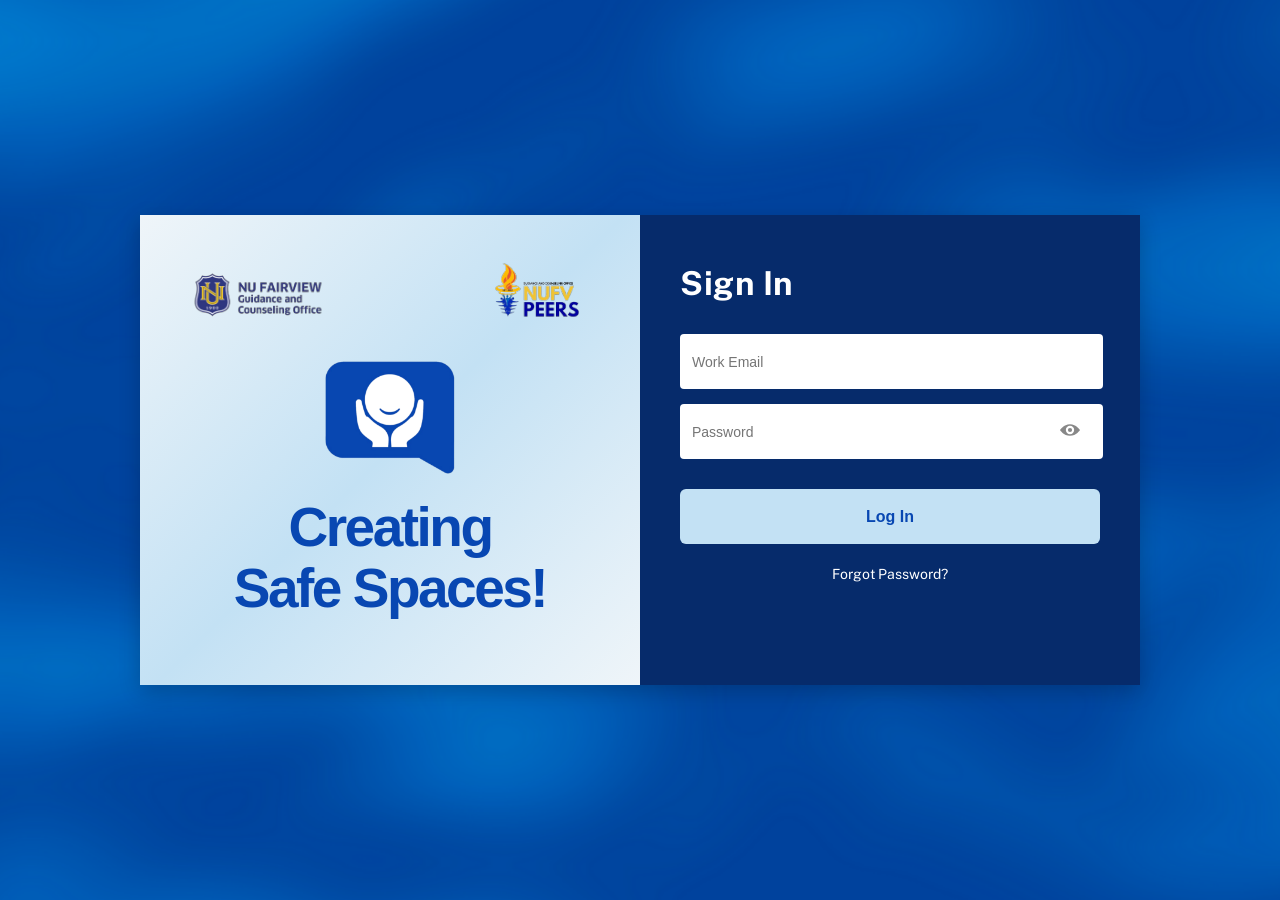
==== GCO Login.html @ 4deeb332 "FINALL" ====
<!DOCTYPE html>
<html lang="en">
<head>
  <meta charset="UTF-8">
  <meta name="viewport" content="width=device-width, initial-scale=1.0">
  <title>Sign In</title>
  <link rel="icon" type="image/png" href="photos/pic_logo2.png">
  <link rel="stylesheet" href="IT Login.css">
</head>
<body>
  <!-- ================= SIGN IN ================= -->
  <div id="ITLogIn" class="login">
    <div class="left">
      <div class="logos">
        <img src="icons/NU FV logo.svg" alt="NU Fairview Logo" class="logo-nufv">
        <img src="icons/Peers logo.svg" alt="NU Fairview Peers Logo" class="logo-peer">
      </div>
      <img src="photos/pic_logo2.png" alt="SafeSpace Logo" class="SafeSpaceLogo">
      <h1>Creating<br>Safe Spaces!</h1>
    </div>
    <div class="right">
      <h2>Sign In</h2>
      <form action="GCO.html" method="get">
        <div class="input-box">
          <input type="email" placeholder="Work Email" required>
        </div>
        <div class="input-box">
          <input type="password" id="loginPassword" placeholder="Password" required>
          <span class="toggle-password" onclick="togglePassword('loginPassword','loginEye')">
            <svg id="loginEye" xmlns="http://www.w3.org/2000/svg" width="20" height="20" fill="#888" viewBox="0 0 24 24">
              <path d="M12 5c-7.633 0-12 7-12 7s4.367 7 12 7 12-7 12-7-4.367-7-12-7zm0 12a5 5 0 1 1 0-10 5 5 0 0 1 0 10z"/>
              <circle cx="12" cy="12" r="2.5"/>
            </svg>
          </span>
        </div>
        <button type="submit" class="btn">Log In</button>
        <div class="forgot">
          <a href="#" onclick="showVerification()">Forgot Password?</a>
        </div>
      </form>
    </div>
  </div>

  <!-- ================= VERIFICATION ================= -->
  <div id="ITVerification" class="login hidden">
    <div class="left">
      <div class="logos">
        <img src="icons/NU FV logo.svg" alt="NU Fairview Logo" class="logo-nufv">
        <img src="icons/Peers logo.svg" alt="NU Fairview Peers Logo" class="logo-peer">
      </div>
      <img src="photos/pic_logo2.png" alt="SafeSpace Logo" class="SafeSpaceLogo">
      <h1>Creating<br>Safe Spaces!</h1>
    </div>

    <div class="right">
      <h2>Verification</h2>
      <p class="verification-text">
        A verification code has been sent to 
        <span class="verification-email" id="userEmail">abcd@students.nu-fairview.edu.ph</span>.<br>
        Please check your inbox and enter the verification code below.<br>
        The code will expire in 2 minutes.
      </p>

      <div class="code-inputs">
        <input type="text" maxlength="1" class="code-input" id="code1" oninput="moveToNext(this, 'code2')" onkeydown="handleBackspace(event, this, null)">
        <input type="text" maxlength="1" class="code-input" id="code2" oninput="moveToNext(this, 'code3')" onkeydown="handleBackspace(event, this, 'code1')">
        <input type="text" maxlength="1" class="code-input" id="code3" oninput="moveToNext(this, 'code4')" onkeydown="handleBackspace(event, this, 'code2')">
        <input type="text" maxlength="1" class="code-input" id="code4" oninput="moveToNext(this, 'code5')" onkeydown="handleBackspace(event, this, 'code3')">
        <input type="text" maxlength="1" class="code-input" id="code5" oninput="moveToNext(this, 'code6')" onkeydown="handleBackspace(event, this, 'code4')">
        <input type="text" maxlength="1" class="code-input" id="code6" oninput="moveToNext(this, null)" onkeydown="handleBackspace(event, this, 'code5')">
      </div>

      <button class="btn" onclick="verifyCode()">Verify</button>
      <div class="resend">
        <a onclick="resendCode()">Resend code</a>
      </div>
    </div>
  </div>

  <!-- ================= NEW PASSWORD ================= -->
  <div id="ITNewPass" class="login hidden">
    <div class="left">
      <div class="logos">
        <img src="icons/NU FV logo.svg" alt="NU Fairview Logo" class="logo-nufv">
        <img src="icons/Peers logo.svg" alt="NU Fairview Peers Logo" class="logo-peer">
      </div>
      <img src="photos/pic_logo2.png" alt="SafeSpace Logo" class="SafeSpaceLogo">
      <h1>Creating<br>Safe Spaces!</h1>
    </div>
    <div class="right">
      <h2>New Password</h2>
      <form onsubmit="return confirmNewPassword(event)">
        <div class="input-box">
          <input type="password" id="newPassword" placeholder="New Password" required>
          <span class="toggle-password" onclick="togglePassword('newPassword','newEye')">
            <svg id="newEye" xmlns="http://www.w3.org/2000/svg" width="20" height="20" fill="#888" viewBox="0 0 24 24">
              <path d="M12 5c-7.633 0-12 7-12 7s4.367 7 12 7 12-7 12-7-4.367-7-12-7zm0 12a5 5 0 1 1 0-10 5 5 0 0 1 0 10z"/>
              <circle cx="12" cy="12" r="2.5"/>
            </svg>
          </span>
        </div>
        <div class="input-box">
          <input type="password" id="confirmPassword" placeholder="Confirm Password" required>
          <span class="toggle-password" onclick="togglePassword('confirmPassword','confirmEye')">
            <svg id="confirmEye" xmlns="http://www.w3.org/2000/svg" width="20" height="20" fill="#888" viewBox="0 0 24 24">
              <path d="M12 5c-7.633 0-12 7-12 7s4.367 7 12 7 12-7 12-7-4.367-7-12-7zm0 12a5 5 0 1 1 0-10 5 5 0 0 1 0 10z"/>
              <circle cx="12" cy="12" r="2.5"/>
            </svg>
          </span>
        </div>
        <button type="submit" class="btn">Confirm</button>
      </form>
    </div>
  </div>

  <!-- ================= JS ================= -->
  <script>
    let userEmail = 'abcd@students.nu-fairview.edu.ph';

    // Toggle password visibility
    function togglePassword(inputId, eyeId) {
      const passwordInput = document.getElementById(inputId);
      const eyeIcon = document.getElementById(eyeId);

      if (passwordInput.type === "password") {
        passwordInput.type = "text";
        eyeIcon.setAttribute("fill", "#0067c4");
      } else {
        passwordInput.type = "password";
        eyeIcon.setAttribute("fill", "#888");
      }
    }

    // Show Verification Page
    function showVerification() {
      document.getElementById('ITLogIn').classList.add('hidden');
      document.getElementById('ITVerification').classList.remove('hidden');
      for (let i = 1; i <= 6; i++) {
        document.getElementById('code' + i).value = '';
      }
      document.getElementById('code1').focus();
    }

    // Move to next input for OTP
    function moveToNext(current, nextId) {
      if (current.value.length === 1 && nextId) {
        document.getElementById(nextId).focus();
      }
    }

    // Backspace handling for OTP
    function handleBackspace(event, current, prevId) {
      if (event.key === 'Backspace' && current.value === '' && prevId) {
        event.preventDefault();
        document.getElementById(prevId).focus();
      }
    }

    // Verify Code → Go to New Password
    function verifyCode() {
      let code = '';
      for (let i = 1; i <= 6; i++) {
        code += document.getElementById('code' + i).value;
      }

      if (code.length === 6) {
        document.getElementById('ITVerification').classList.add('hidden');
        document.getElementById('ITNewPass').classList.remove('hidden');
      } else {
        alert('Please enter all 6 digits of the verification code.');
      }
    }

    // Resend OTP
    function resendCode() {
      alert('Verification code has been resent to ' + userEmail);
      for (let i = 1; i <= 6; i++) {
        document.getElementById('code' + i).value = '';
      }
      document.getElementById('code1').focus();
    }

    // Confirm new password → Back to login
    function confirmNewPassword(event) {
      event.preventDefault();
      const newPass = document.getElementById('newPassword').value;
      const confirmPass = document.getElementById('confirmPassword').value;

      if (newPass !== confirmPass) {
        alert("Passwords don't match!");
        return false;
      }

      alert("Password has been reset successfully!");
      document.getElementById('ITNewPass').classList.add('hidden');
      document.getElementById('ITLogIn').classList.remove('hidden');
      return true;
    }
  </script>
</body>
</html>
---- IT Login.css ----
/* --------------------------------------IT ADMIN-------------------------------------- */

@font-face {
  font-family: "BoldFont";
  src: url("fonts/PublicSans-Bold.ttf") format("truetype");
}
@font-face {
  font-family: "RegularFont";
  src: url("fonts/PublicSans-Regular.ttf") format("truetype");
}

@font-face {
  font-family: "Oswald";
  src: url("fonts/Oswald-Regular.ttf") format("truetype");
}


body {
  margin: 0;
  font-family: "RegularFont", Arial, sans-serif;
  height: 100vh;
  display: flex;
  justify-content: center;
  align-items: center;
  background: url("photos/bg_login.png") no-repeat center center fixed;
  background-size: cover;
  overflow: hidden;
}

.login {
  display: flex;
  width: 1000px;
  height: 470px;
  margin: auto;
  background: white;
  overflow: hidden;
  box-shadow: 0 6px 20px rgba(0, 0, 0, 0.2);
}

.left, .right {
  width: 500px;
  height: 470px;
  box-sizing: border-box; 
}
/* --------------------------------------LEFT SECTION-------------------------------------- */
.left {
  flex: 1;
  background: linear-gradient(135deg, #eff5f9, #c3e1f4, #eff5f9);
  display: flex;
  flex-direction: column;
  justify-content: center;
  align-items: center;
  padding: 40px;
  text-align: center;
}

.left .logos {
  display: flex;
  justify-content: space-between; 
  align-items: center;
  width: 100%;
  margin-bottom: 80px;
  padding: 0 20px;
}

/* NU FV LOGO*/
.logo-nufv {
  max-height: 150px;
  position: relative; 
  left: -55px;       
  top: 40px;            
}

/* PEERS LOGO*/
.logo-peer {
  max-height: 90px;
  position: relative; 
  right: -10px;      
  top: 35px;         /
}

/* SAFESPACE*/
.left .SafeSpaceLogo {
  width: 130px;
  position: relative; 
  top: -50px;         
}

.left h1 {
  font-weight: bolder;
  font-family: "BoldOswald", sans-serif;
  font-size: 55px;
  line-height: 1.11;
  letter-spacing: -2.5px;
  color: #0847b2;
  position: relative; 
  top: -65px;
}

/* --------------------------------------RIGHT SECTION-------------------------------------- */
.right {
  flex: 1;
  background: #062b6b;
  display: flex;
  flex-direction: column;
  justify-content: center;
  padding: 40px;
  color: white;
}

.right h2 {
  font-weight: bold;
  font-family: "BoldFont", sans-serif;
  font-size: 33px;
  letter-spacing: 0.5px;
  text-align: left;
  position: relative; 
  top: -50px;
}

.input-box {
  margin-bottom: 15px;
  position: relative;
  left: 0px;  
  top: -45px;   
}

.input-box input {
  width: 95%;
  height: 55px;
  padding: 0 12px;
  border-radius: 4px;
  border: none;
  outline: none;
  font-family: "RegularPublicSans", sans-serif;
  font-size: 14px;
}

.toggle-password {
  position: absolute;
  right: 20px;
  top: 50%;
  transform: translateY(-50%);
  cursor: pointer;
}

.btn {
  width: 100%;
  height: 55px;
  padding: 0 12px;
  background: #c3e1f4;
  border: none;
  border-radius: 6px;
  font-size: 16px;
  font-weight: bold;
  color: #0847b2;
  cursor: pointer;
  transition: 0.3s;
  position: relative;
  left: 0px;  
  top: -30px;   
}

.btn:hover {
  background: #357ab7;
  color: white
}

.forgot {
  margin-top: 20px;
  text-align: center;
}

.forgot a {
  text-decoration: none;
  color: white;
  font-size: 14px;
  position: relative;
  top: -30px;   
}


#ITVerification .right {
  padding: 60px 40px 40px 40px; 
  display: flex;
  flex-direction: column;
  align-items: center; 
}

#ITVerification .right {
  height: 100%; 
  display: flex;
  flex-direction: column;
  align-items: center;
  padding: 60px 40px 40px 40px;
}

.verification-content h2 {
  font-size: 33px;
  text-align: center;
  width: 100%;
  font-weight: bold;
  font-family: "BoldFont", sans-serif;
  letter-spacing: 0.5px;
  margin-top: 40px;   

}

.verification-text {
  font-size: 13px;
  line-height: 1.6;          
  margin: -50px 0 15px 0;  
  color: #d4e3f0;
  text-align: center;
}

.verification-email {
  font-weight: bold;
  color: #fff;             
}

.code-inputs {
	display: flex;
	gap: 8px;
	justify-content: center;
	margin: 5px 0 20px 0; 
}

.code-input {
	width: 58px;
  height: 68px;
	text-align: center;
	font-size: 24px;
	font-weight: bold;
	border: none;
	border-radius: 4px;
	outline: none;
}

#ITVerification .btn {
  position: relative;
  top: 0;
	margin-top: 0;
}

.resend {
	margin-top: 18px;
	text-align: center;
}

.resend a {
	text-decoration: none;
	color: #4a9eff;
	font-size: 14px;
	font-weight: 600;
	cursor: pointer;
	position: relative;
	top: 0;
}

.resend a:hover {
	text-decoration: underline;
}

/* HIDE SECTIONS */
.hidden {
	display: none !important;
}
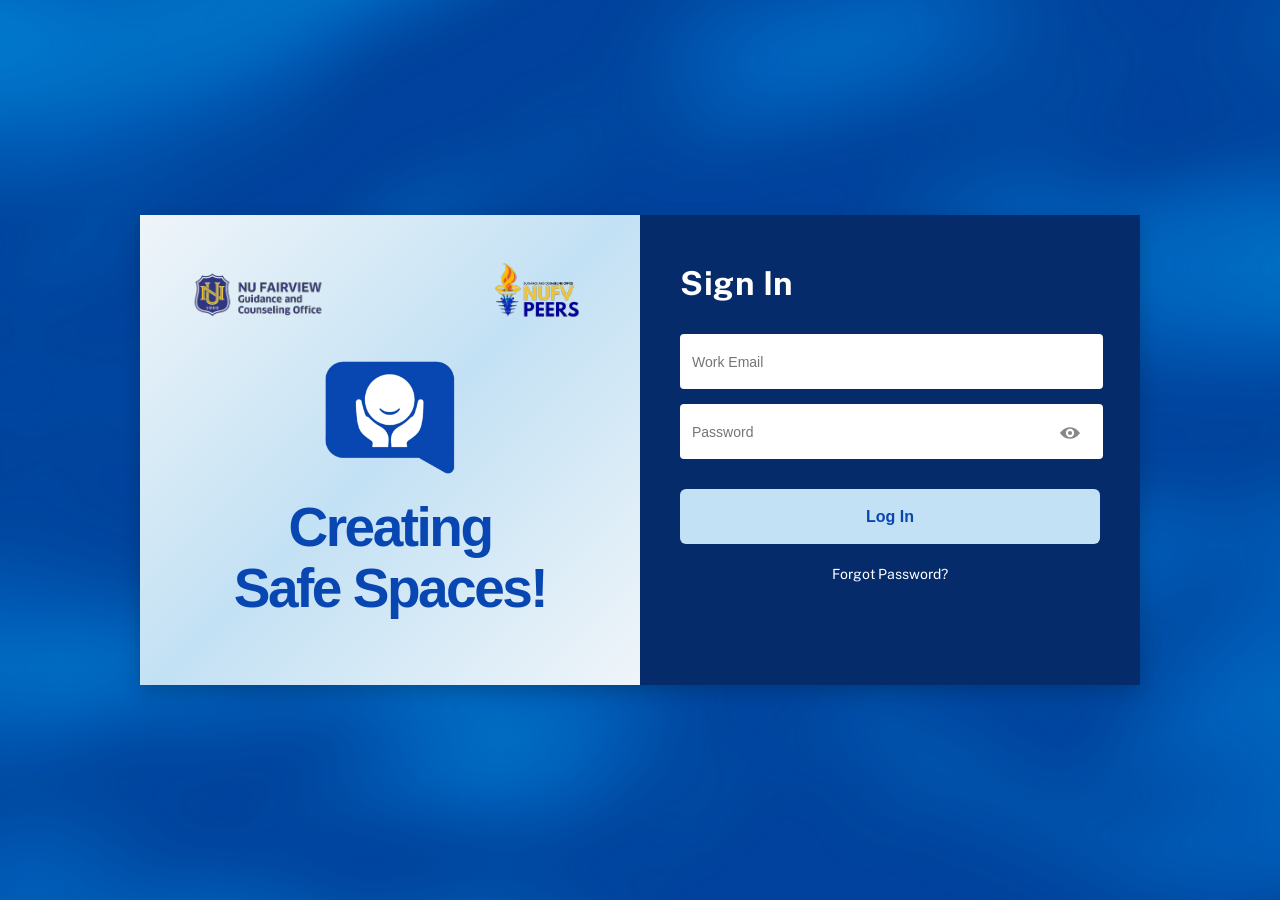
==== commit 368dfc6d: "UPDATED" ====
--- a/GCO Login.html
+++ b/GCO Login.html
@@ -5,7 +5,7 @@
   <meta name="viewport" content="width=device-width, initial-scale=1.0">
   <title>Sign In</title>
   <link rel="icon" type="image/png" href="photos/pic_logo2.png">
-  <link rel="stylesheet" href="IT Login.css">
+  <link rel="stylesheet" href="GCO Login.css">
 </head>
 <body>
   <!-- ================= SIGN IN ================= -->
@@ -27,96 +27,51 @@
         <div class="input-box">
           <input type="password" id="loginPassword" placeholder="Password" required>
           <span class="toggle-password" onclick="togglePassword('loginPassword','loginEye')">
-            <svg id="loginEye" xmlns="http://www.w3.org/2000/svg" width="20" height="20" fill="#888" viewBox="0 0 24 24">
-              <path d="M12 5c-7.633 0-12 7-12 7s4.367 7 12 7 12-7 12-7-4.367-7-12-7zm0 12a5 5 0 1 1 0-10 5 5 0 0 1 0 10z"/>
-              <circle cx="12" cy="12" r="2.5"/>
-            </svg>
+          <svg id="loginEye" xmlns="http://www.w3.org/2000/svg" width="20" height="20" fill="#888" viewBox="0 0 24 24" style="transform: translateY(3px);">
+            <path d="M12 5c-7.633 0-12 7-12 7s4.367 7 12 7 12-7 12-7-4.367-7-12-7zm0 12a5 5 0 1 1 0-10 5 5 0 0 1 0 10z"/>
+            <circle cx="12" cy="12" r="2.5"/>
+          </svg>
           </span>
         </div>
         <button type="submit" class="btn">Log In</button>
         <div class="forgot">
-          <a href="#" onclick="showVerification()">Forgot Password?</a>
+          <a href="#" onclick="showResetPassword()">Forgot Password?</a>
         </div>
       </form>
     </div>
   </div>
 
-  <!-- ================= VERIFICATION ================= -->
-  <div id="ITVerification" class="login hidden">
+ <!-- ================= RESET PASSWORD ================= -->
+  <div id="ITResetPassword" class="login hidden">
     <div class="left">
       <div class="logos">
         <img src="icons/NU FV logo.svg" alt="NU Fairview Logo" class="logo-nufv">
         <img src="icons/Peers logo.svg" alt="NU Fairview Peers Logo" class="logo-peer">
       </div>
+
       <img src="photos/pic_logo2.png" alt="SafeSpace Logo" class="SafeSpaceLogo">
       <h1>Creating<br>Safe Spaces!</h1>
     </div>
 
     <div class="right">
-      <h2>Verification</h2>
-      <p class="verification-text">
-        A verification code has been sent to 
-        <span class="verification-email" id="userEmail">abcd@students.nu-fairview.edu.ph</span>.<br>
-        Please check your inbox and enter the verification code below.<br>
-        The code will expire in 2 minutes.
-      </p>
+         <h2>Reset Password</h2>
+      <form onsubmit="return sendResetEmail(event)">
+        <div class="input-box">
+          <input type="email" id="resetEmail" placeholder="Email" required>
+        </div>
 
-      <div class="code-inputs">
-        <input type="text" maxlength="1" class="code-input" id="code1" oninput="moveToNext(this, 'code2')" onkeydown="handleBackspace(event, this, null)">
-        <input type="text" maxlength="1" class="code-input" id="code2" oninput="moveToNext(this, 'code3')" onkeydown="handleBackspace(event, this, 'code1')">
-        <input type="text" maxlength="1" class="code-input" id="code3" oninput="moveToNext(this, 'code4')" onkeydown="handleBackspace(event, this, 'code2')">
-        <input type="text" maxlength="1" class="code-input" id="code4" oninput="moveToNext(this, 'code5')" onkeydown="handleBackspace(event, this, 'code3')">
-        <input type="text" maxlength="1" class="code-input" id="code5" oninput="moveToNext(this, 'code6')" onkeydown="handleBackspace(event, this, 'code4')">
-        <input type="text" maxlength="1" class="code-input" id="code6" oninput="moveToNext(this, null)" onkeydown="handleBackspace(event, this, 'code5')">
-      </div>
+        <button type="submit" class="btn">Send Reset Email</button>
 
-      <button class="btn" onclick="verifyCode()">Verify</button>
-      <div class="resend">
-        <a onclick="resendCode()">Resend code</a>
-      </div>
-    </div>
-  </div>
-
-  <!-- ================= NEW PASSWORD ================= -->
-  <div id="ITNewPass" class="login hidden">
-    <div class="left">
-      <div class="logos">
-        <img src="icons/NU FV logo.svg" alt="NU Fairview Logo" class="logo-nufv">
-        <img src="icons/Peers logo.svg" alt="NU Fairview Peers Logo" class="logo-peer">
-      </div>
-      <img src="photos/pic_logo2.png" alt="SafeSpace Logo" class="SafeSpaceLogo">
-      <h1>Creating<br>Safe Spaces!</h1>
-    </div>
-    <div class="right">
-      <h2>New Password</h2>
-      <form onsubmit="return confirmNewPassword(event)">
-        <div class="input-box">
-          <input type="password" id="newPassword" placeholder="New Password" required>
-          <span class="toggle-password" onclick="togglePassword('newPassword','newEye')">
-            <svg id="newEye" xmlns="http://www.w3.org/2000/svg" width="20" height="20" fill="#888" viewBox="0 0 24 24">
-              <path d="M12 5c-7.633 0-12 7-12 7s4.367 7 12 7 12-7 12-7-4.367-7-12-7zm0 12a5 5 0 1 1 0-10 5 5 0 0 1 0 10z"/>
-              <circle cx="12" cy="12" r="2.5"/>
-            </svg>
-          </span>
+        <div class="forgot">
+          <a href="#" onclick="resendEmail()">Resend Email</a>
         </div>
-        <div class="input-box">
-          <input type="password" id="confirmPassword" placeholder="Confirm Password" required>
-          <span class="toggle-password" onclick="togglePassword('confirmPassword','confirmEye')">
-            <svg id="confirmEye" xmlns="http://www.w3.org/2000/svg" width="20" height="20" fill="#888" viewBox="0 0 24 24">
-              <path d="M12 5c-7.633 0-12 7-12 7s4.367 7 12 7 12-7 12-7-4.367-7-12-7zm0 12a5 5 0 1 1 0-10 5 5 0 0 1 0 10z"/>
-              <circle cx="12" cy="12" r="2.5"/>
-            </svg>
-          </span>
-        </div>
-        <button type="submit" class="btn">Confirm</button>
       </form>
     </div>
   </div>
 
+
   <!-- ================= JS ================= -->
   <script>
-    let userEmail = 'abcd@students.nu-fairview.edu.ph';
-
     // Toggle password visibility
     function togglePassword(inputId, eyeId) {
       const passwordInput = document.getElementById(inputId);
@@ -131,71 +86,37 @@
       }
     }
 
-    // Show Verification Page
-    function showVerification() {
+    // Show Reset Password Page
+    function showResetPassword() {
       document.getElementById('ITLogIn').classList.add('hidden');
-      document.getElementById('ITVerification').classList.remove('hidden');
-      for (let i = 1; i <= 6; i++) {
-        document.getElementById('code' + i).value = '';
-      }
-      document.getElementById('code1').focus();
+      document.getElementById('ITResetPassword').classList.remove('hidden');
+      document.getElementById('resetEmail').value = '';
+      document.getElementById('resetEmail').focus();
     }
 
-    // Move to next input for OTP
-    function moveToNext(current, nextId) {
-      if (current.value.length === 1 && nextId) {
-        document.getElementById(nextId).focus();
-      }
+    // Show Login Page
+    function showLogin() {
+      document.getElementById("ITResetPassword").classList.add("hidden");
+      document.getElementById("ITLogIn").classList.remove("hidden");
     }
 
-    // Backspace handling for OTP
-    function handleBackspace(event, current, prevId) {
-      if (event.key === 'Backspace' && current.value === '' && prevId) {
-        event.preventDefault();
-        document.getElementById(prevId).focus();
-      }
+    // Send Reset Email
+    function sendResetEmail(event) {
+      event.preventDefault();
+      const email = document.getElementById('resetEmail').value;
+      alert('A reset password link has been sent to ' + email);
+      return false;
     }
 
-    // Verify Code → Go to New Password
-    function verifyCode() {
-      let code = '';
-      for (let i = 1; i <= 6; i++) {
-        code += document.getElementById('code' + i).value;
+    // Resend Email
+    function resendEmail() {
+      const email = document.getElementById('resetEmail').value;
+      if (email) {
+        alert('Reset email has been resent to ' + email);
+      } else {
+        alert('Please enter your email address first.');
       }
-
-      if (code.length === 6) {
-        document.getElementById('ITVerification').classList.add('hidden');
-        document.getElementById('ITNewPass').classList.remove('hidden');
-      } else {
-        alert('Please enter all 6 digits of the verification code.');
-      }
-    }
-
-    // Resend OTP
-    function resendCode() {
-      alert('Verification code has been resent to ' + userEmail);
-      for (let i = 1; i <= 6; i++) {
-        document.getElementById('code' + i).value = '';
-      }
-      document.getElementById('code1').focus();
-    }
-
-    // Confirm new password → Back to login
-    function confirmNewPassword(event) {
-      event.preventDefault();
-      const newPass = document.getElementById('newPassword').value;
-      const confirmPass = document.getElementById('confirmPassword').value;
-
-      if (newPass !== confirmPass) {
-        alert("Passwords don't match!");
-        return false;
-      }
-
-      alert("Password has been reset successfully!");
-      document.getElementById('ITNewPass').classList.add('hidden');
-      document.getElementById('ITLogIn').classList.remove('hidden');
-      return true;
     }
   </script>
 </body>
-</html>
+</html>
--- a/GCO Login.css
+++ b/GCO Login.css
@@ -0,0 +1,185 @@
+/* --------------------------------------IT ADMIN-------------------------------------- */
+
+@font-face {
+  font-family: "BoldFont";
+  src: url("fonts/PublicSans-Bold.ttf") format("truetype");
+}
+@font-face {
+  font-family: "RegularFont";
+  src: url("fonts/PublicSans-Regular.ttf") format("truetype");
+}
+
+@font-face {
+  font-family: "Oswald";
+  src: url("fonts/Oswald-Regular.ttf") format("truetype");
+}
+
+
+body {
+  margin: 0;
+  font-family: "RegularFont", Arial, sans-serif;
+  height: 100vh;
+  display: flex;
+  justify-content: center;
+  align-items: center;
+  background: url("photos/bg_login.png") no-repeat center center fixed;
+  background-size: cover;
+  overflow: hidden;
+}
+
+.login {
+  display: flex;
+  width: 1000px;
+  height: 470px;
+  margin: auto;
+  background: white;
+  overflow: hidden;
+  box-shadow: 0 6px 20px rgba(0, 0, 0, 0.2);
+}
+
+.left, .right {
+  width: 500px;
+  height: 470px;
+  box-sizing: border-box; 
+}
+/* --------------------------------------LEFT SECTION-------------------------------------- */
+.left {
+  flex: 1;
+  background: linear-gradient(135deg, #eff5f9, #c3e1f4, #eff5f9);
+  display: flex;
+  flex-direction: column;
+  justify-content: center;
+  align-items: center;
+  padding: 40px;
+  text-align: center;
+}
+
+.left .logos {
+  display: flex;
+  justify-content: space-between; 
+  align-items: center;
+  width: 100%;
+  margin-bottom: 80px;
+  padding: 0 20px;
+}
+
+/* NU FV LOGO*/
+.logo-nufv {
+  max-height: 150px;
+  position: relative; 
+  left: -55px;       
+  top: 40px;            
+}
+
+/* PEERS LOGO*/
+.logo-peer {
+  max-height: 90px;
+  position: relative; 
+  right: -10px;      
+  top: 35px;         /
+}
+
+/* SAFESPACE*/
+.left .SafeSpaceLogo {
+  width: 130px;
+  position: relative; 
+  top: -50px;         
+}
+
+.left h1 {
+  font-weight: bolder;
+  font-family: "BoldOswald", sans-serif;
+  font-size: 55px;
+  line-height: 1.11;
+  letter-spacing: -2.5px;
+  color: #0847b2;
+  position: relative; 
+  top: -65px;
+}
+
+/* --------------------------------------RIGHT SECTION-------------------------------------- */
+.right {
+  flex: 1;
+  background: #062b6b;
+  display: flex;
+  flex-direction: column;
+  justify-content: center;
+  padding: 40px;
+  color: white;
+}
+
+.right h2 {
+  font-weight: bold;
+  font-family: "BoldFont", sans-serif;
+  font-size: 33px;
+  letter-spacing: 0.5px;
+  text-align: left;
+  position: relative; 
+  top: -50px;
+}
+
+.input-box {
+  margin-bottom: 15px;
+  position: relative;
+  left: 0px;  
+  top: -45px;   
+}
+
+.input-box input {
+  width: 95%;
+  height: 55px;
+  padding: 0 12px;
+  border-radius: 4px;
+  border: none;
+  outline: none;
+  font-family: "RegularPublicSans", sans-serif;
+  font-size: 14px;
+}
+
+.toggle-password {
+  position: absolute;
+  right: 20px;
+  top: 50%;
+  transform: translateY(-50%);
+  cursor: pointer;
+}
+
+.btn {
+  width: 100%;
+  height: 55px;
+  padding: 0 12px;
+  background: #c3e1f4;
+  border: none;
+  border-radius: 6px;
+  font-size: 16px;
+  font-weight: bold;
+  color: #0847b2;
+  cursor: pointer;
+  transition: 0.3s;
+  position: relative;
+  left: 0px;  
+  top: -30px;   
+}
+
+.btn:hover {
+  background: #357ab7;
+  color: white
+}
+
+.forgot {
+  margin-top: 20px;
+  text-align: center;
+}
+
+.forgot a {
+  text-decoration: none;
+  color: white;
+  font-size: 14px;
+  position: relative;
+  top: -30px;   
+}
+
+/* HIDE SECTIONS */
+.hidden {
+	display: none !important;
+}
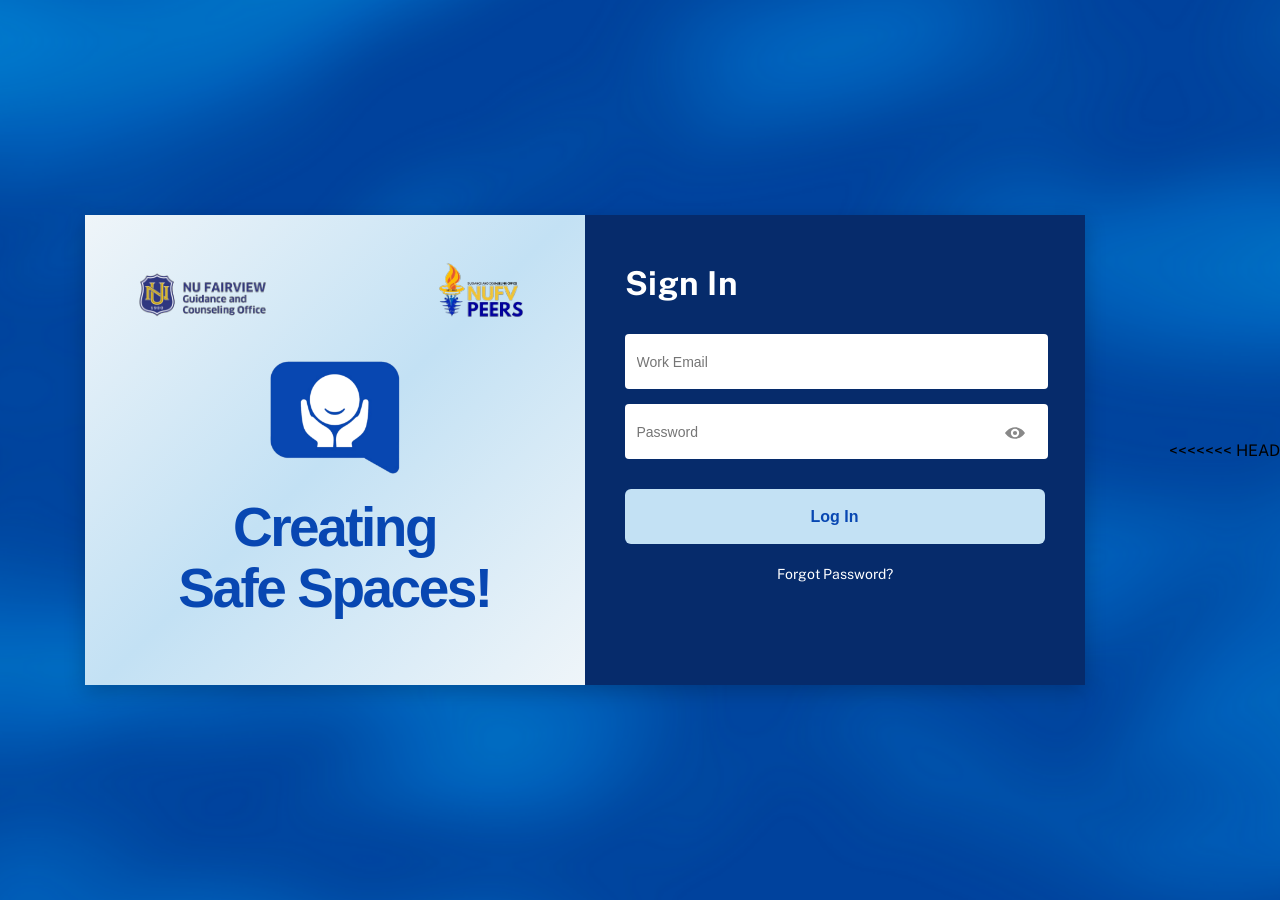
==== commit cca22416: "Merge" ====
--- a/GCO Login.html
+++ b/GCO Login.html
@@ -41,8 +41,52 @@
     </div>
   </div>
 
+<<<<<<< HEAD
+  <!-- ================= VERIFICATION ================= -->
+  <div id="ITVerification" class="login hidden">
+    <div class="left">
+      <div class="logos">
+        <img src="icons/NU FV logo.svg" alt="NU Fairview Logo" class="logo-nufv">
+        <img src="icons/Peers logo.svg" alt="NU Fairview Peers Logo" class="logo-peer">
+      </div>
+      <img src="photos/pic_logo2.png" alt="SafeSpace Logo" class="SafeSpaceLogo">
+      <h1>Creating<br>Safe Spaces!</h1>
+    </div>
+
+    <div class="right">
+      <!--   <div class="back">
+        <a onclick="showLogin()">Back</a>
+        </div> --> 
+      <h2>Verification</h2>
+      <p class="verification-text">
+        A verification code has been sent to 
+        <span class="verification-email" id="userEmail">abcd@students.nu-fairview.edu.ph</span>.<br>
+        Please check your inbox and enter the verification code below.<br>
+        The code will expire in 2 minutes.
+      </p>
+
+      <div class="code-inputs">
+        <input type="text" maxlength="1" class="code-input" id="code1" oninput="moveToNext(this, 'code2')" onkeydown="handleBackspace(event, this, null)">
+        <input type="text" maxlength="1" class="code-input" id="code2" oninput="moveToNext(this, 'code3')" onkeydown="handleBackspace(event, this, 'code1')">
+        <input type="text" maxlength="1" class="code-input" id="code3" oninput="moveToNext(this, 'code4')" onkeydown="handleBackspace(event, this, 'code2')">
+        <input type="text" maxlength="1" class="code-input" id="code4" oninput="moveToNext(this, 'code5')" onkeydown="handleBackspace(event, this, 'code3')">
+        <input type="text" maxlength="1" class="code-input" id="code5" oninput="moveToNext(this, 'code6')" onkeydown="handleBackspace(event, this, 'code4')">
+        <input type="text" maxlength="1" class="code-input" id="code6" oninput="moveToNext(this, null)" onkeydown="handleBackspace(event, this, 'code5')">
+      </div>
+
+      <button class="btn" onclick="verifyCode()">Verify</button>
+      <div class="resend">
+        <a onclick="resendCode()">Resend code</a>
+      </div>
+    </div>
+  </div>
+
+  <!-- ================= NEW PASSWORD ================= -->
+  <div id="ITNewPass" class="login hidden">
+=======
  <!-- ================= RESET PASSWORD ================= -->
   <div id="ITResetPassword" class="login hidden">
+>>>>>>> 368dfc6 (UPDATED)
     <div class="left">
       <div class="logos">
         <img src="icons/NU FV logo.svg" alt="NU Fairview Logo" class="logo-nufv">
@@ -99,9 +143,55 @@
       document.getElementById("ITResetPassword").classList.add("hidden");
       document.getElementById("ITLogIn").classList.remove("hidden");
     }
+<<<<<<< HEAD
+    
+
+    // Move to next input for OTP
+    function moveToNext(current, nextId) {
+      if (current.value.length === 1 && nextId) {
+        document.getElementById(nextId).focus();
+      }
+    }
+
+    // Backspace handling for OTP
+    function handleBackspace(event, current, prevId) {
+      if (event.key === 'Backspace' && current.value === '' && prevId) {
+        event.preventDefault();
+        document.getElementById(prevId).focus();
+      }
+    }
+
+    // Verify Code → Go to New Password
+    function verifyCode() {
+      let code = '';
+      for (let i = 1; i <= 6; i++) {
+        code += document.getElementById('code' + i).value;
+      }
+
+      if (code.length === 6) {
+        document.getElementById('ITVerification').classList.add('hidden');
+        document.getElementById('ITNewPass').classList.remove('hidden');
+      } else {
+        alert('Please enter all 6 digits of the verification code.');
+      }
+    }
+
+    // Resend OTP
+    function resendCode() {
+      alert('Verification code has been resent to ' + userEmail);
+      for (let i = 1; i <= 6; i++) {
+        document.getElementById('code' + i).value = '';
+      }
+      document.getElementById('code1').focus();
+    }
+
+    // Confirm new password → Back to login
+    function confirmNewPassword(event) {
+=======
 
     // Send Reset Email
     function sendResetEmail(event) {
+>>>>>>> 368dfc6 (UPDATED)
       event.preventDefault();
       const email = document.getElementById('resetEmail').value;
       alert('A reset password link has been sent to ' + email);
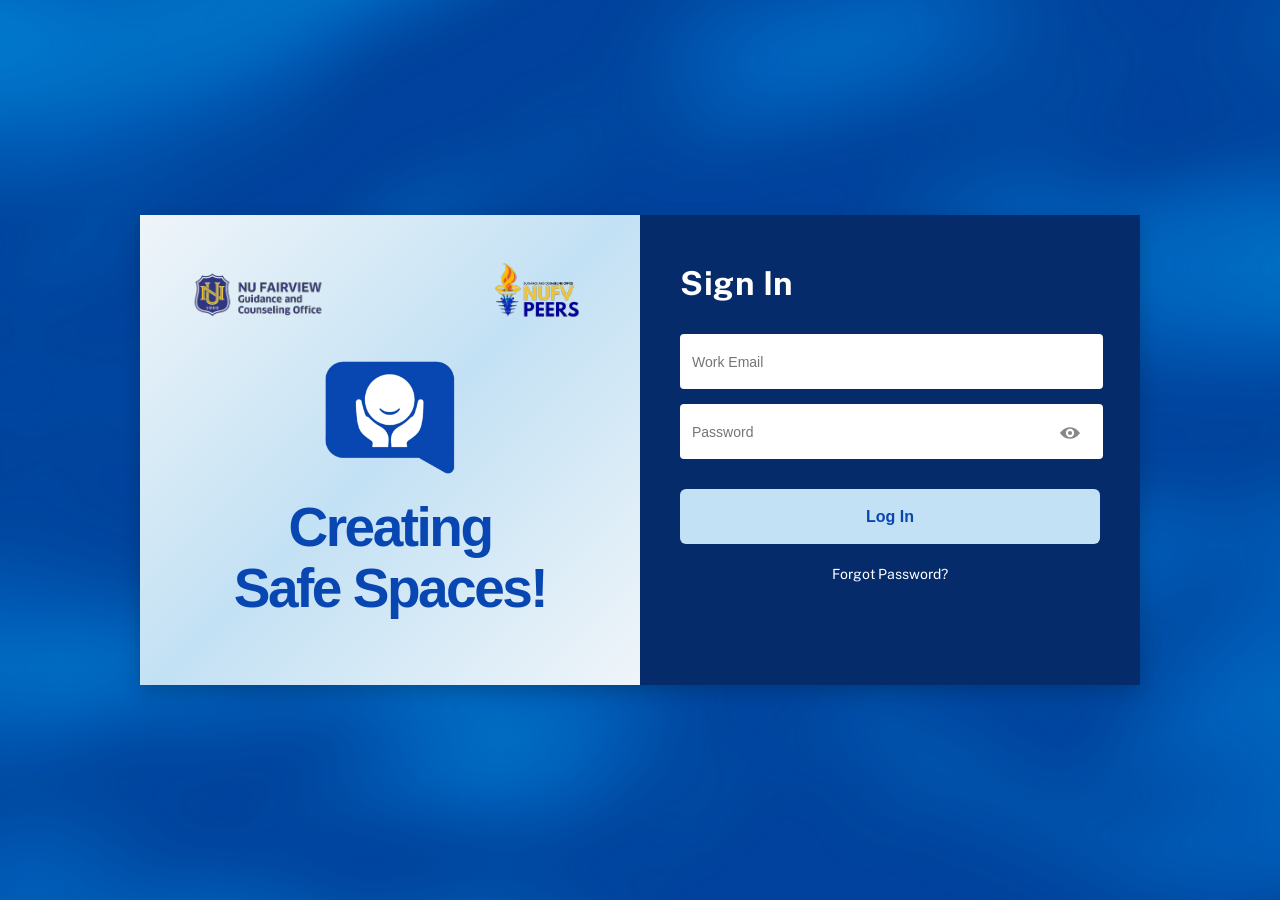
==== commit c3553d6c: "Forget Password" ====
--- a/GCO Login.html
+++ b/GCO Login.html
@@ -41,52 +41,8 @@
     </div>
   </div>
 
-<<<<<<< HEAD
-  <!-- ================= VERIFICATION ================= -->
-  <div id="ITVerification" class="login hidden">
-    <div class="left">
-      <div class="logos">
-        <img src="icons/NU FV logo.svg" alt="NU Fairview Logo" class="logo-nufv">
-        <img src="icons/Peers logo.svg" alt="NU Fairview Peers Logo" class="logo-peer">
-      </div>
-      <img src="photos/pic_logo2.png" alt="SafeSpace Logo" class="SafeSpaceLogo">
-      <h1>Creating<br>Safe Spaces!</h1>
-    </div>
-
-    <div class="right">
-      <!--   <div class="back">
-        <a onclick="showLogin()">Back</a>
-        </div> --> 
-      <h2>Verification</h2>
-      <p class="verification-text">
-        A verification code has been sent to 
-        <span class="verification-email" id="userEmail">abcd@students.nu-fairview.edu.ph</span>.<br>
-        Please check your inbox and enter the verification code below.<br>
-        The code will expire in 2 minutes.
-      </p>
-
-      <div class="code-inputs">
-        <input type="text" maxlength="1" class="code-input" id="code1" oninput="moveToNext(this, 'code2')" onkeydown="handleBackspace(event, this, null)">
-        <input type="text" maxlength="1" class="code-input" id="code2" oninput="moveToNext(this, 'code3')" onkeydown="handleBackspace(event, this, 'code1')">
-        <input type="text" maxlength="1" class="code-input" id="code3" oninput="moveToNext(this, 'code4')" onkeydown="handleBackspace(event, this, 'code2')">
-        <input type="text" maxlength="1" class="code-input" id="code4" oninput="moveToNext(this, 'code5')" onkeydown="handleBackspace(event, this, 'code3')">
-        <input type="text" maxlength="1" class="code-input" id="code5" oninput="moveToNext(this, 'code6')" onkeydown="handleBackspace(event, this, 'code4')">
-        <input type="text" maxlength="1" class="code-input" id="code6" oninput="moveToNext(this, null)" onkeydown="handleBackspace(event, this, 'code5')">
-      </div>
-
-      <button class="btn" onclick="verifyCode()">Verify</button>
-      <div class="resend">
-        <a onclick="resendCode()">Resend code</a>
-      </div>
-    </div>
-  </div>
-
-  <!-- ================= NEW PASSWORD ================= -->
-  <div id="ITNewPass" class="login hidden">
-=======
  <!-- ================= RESET PASSWORD ================= -->
   <div id="ITResetPassword" class="login hidden">
->>>>>>> 368dfc6 (UPDATED)
     <div class="left">
       <div class="logos">
         <img src="icons/NU FV logo.svg" alt="NU Fairview Logo" class="logo-nufv">
@@ -143,55 +99,9 @@
       document.getElementById("ITResetPassword").classList.add("hidden");
       document.getElementById("ITLogIn").classList.remove("hidden");
     }
-<<<<<<< HEAD
-    
-
-    // Move to next input for OTP
-    function moveToNext(current, nextId) {
-      if (current.value.length === 1 && nextId) {
-        document.getElementById(nextId).focus();
-      }
-    }
-
-    // Backspace handling for OTP
-    function handleBackspace(event, current, prevId) {
-      if (event.key === 'Backspace' && current.value === '' && prevId) {
-        event.preventDefault();
-        document.getElementById(prevId).focus();
-      }
-    }
-
-    // Verify Code → Go to New Password
-    function verifyCode() {
-      let code = '';
-      for (let i = 1; i <= 6; i++) {
-        code += document.getElementById('code' + i).value;
-      }
-
-      if (code.length === 6) {
-        document.getElementById('ITVerification').classList.add('hidden');
-        document.getElementById('ITNewPass').classList.remove('hidden');
-      } else {
-        alert('Please enter all 6 digits of the verification code.');
-      }
-    }
-
-    // Resend OTP
-    function resendCode() {
-      alert('Verification code has been resent to ' + userEmail);
-      for (let i = 1; i <= 6; i++) {
-        document.getElementById('code' + i).value = '';
-      }
-      document.getElementById('code1').focus();
-    }
-
-    // Confirm new password → Back to login
-    function confirmNewPassword(event) {
-=======
 
     // Send Reset Email
     function sendResetEmail(event) {
->>>>>>> 368dfc6 (UPDATED)
       event.preventDefault();
       const email = document.getElementById('resetEmail').value;
       alert('A reset password link has been sent to ' + email);
